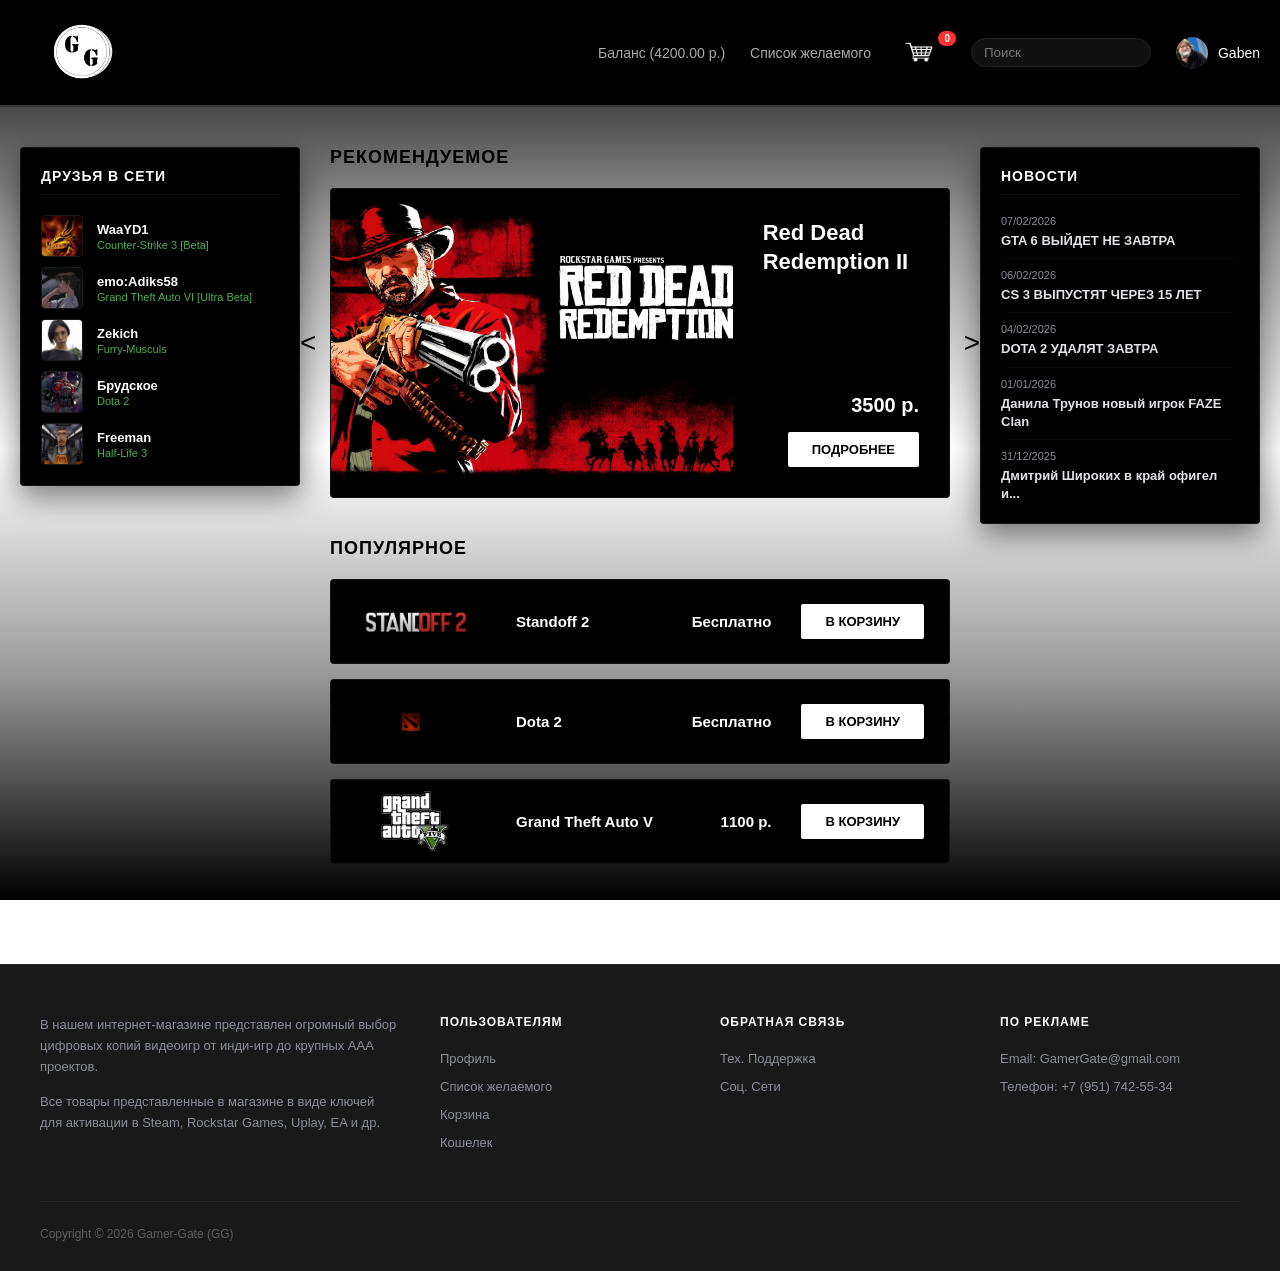
==== index.html @ 9c029a57 "Add files via upload" ====
<!DOCTYPE html>
<html lang="ru">
<head>
    <meta charset="UTF-8">
    <meta name="viewport" content="width=device-width, initial-scale=1.0">
    <title>GamerGate — Главная</title>
    <link rel="stylesheet" href="style.css">
</head>
<body>

    <header>
        <div class="header-container">
            <a href="index.html" class="logo-block">
                <img src="img/logo.png" alt="Логотип" class="logo-img">
            </a>
            <div class="nav-right">
                <span class="balance">Баланс (4200,00 р.)</span>
                <a href="#">Список желаемого</a>
                <a href="purchase.html" class="cart-btn">
                    <img src="img/cart.png" alt="Корзина">
                    <span id="cart-count">0</span>
                </a>
                <div class="search-bar">
                    <input type="text" placeholder="Поиск">
                </div>
                <div class="profile-zone">
                    <img src="img/user.jpeg" alt="Профиль" class="profile-avatar">
                    <span>Gaben</span>
                </div>
            </div>
        </div>
    </header>

    <div class="main-wrapper">
        <div class="index-grid">
            
            <aside class="panel-dark friends-block">
                <h3>Друзья в сети</h3>
                <div class="friend-list-inner">
                    <div class="friend-item">
                        <div class="friend-avatar-wrapper">
                            <img src="img/friend1.jpg" alt="" class="friend-avatar">
                        </div>
                        <div class="friend-info"><h4>WaaYD1</h4><p>Counter-Strike 3 [Beta]</p></div>
                    </div>
                    <div class="friend-item">
                        <div class="friend-avatar-wrapper">
                            <img src="img/friend2.jpg" alt="" class="friend-avatar">
                        </div>
                        <div class="friend-info"><h4>emo:Adiks58</h4><p>Grand Theft Auto VI [Ultra Beta]</p></div>
                    </div>
                    <div class="friend-item">
                        <div class="friend-avatar-wrapper">
                            <img src="img/friend3.jpg" alt="" class="friend-avatar">
                        </div>
                        <div class="friend-info"><h4>Zekich</h4><p>Furry-Musculs</p></div>
                    </div>
                    <div class="friend-item">
                        <div class="friend-avatar-wrapper">
                            <img src="img/friend4.jpg" alt="" class="friend-avatar">
                        </div>
                        <div class="friend-info"><h4>Брудское</h4><p>Dota 2</p></div>
                    </div>
                    <div class="friend-item">
                        <div class="friend-avatar-wrapper">
                            <img src="img/friend5.jpg" alt="" class="friend-avatar">
                        </div>
                        <div class="friend-info"><h4>Freeman</h4><p>Half-Life 3</p></div>
                    </div>
                </div>
            </aside>

            <section class="center-column">
                <h2 class="section-title">Рекомендуемое</h2>
                <div class="slider-container">
                    <button class="slider-arrow">&lt;</button>
                    <a href="product.html" class="hero-banner">
                        <img src="img/rdr2.jpg" class="hero-img" alt="RDR2">
                        <div class="hero-details">
                            <h2>Red Dead Redemption II</h2>
                            <div class="hero-price-zone">
                                <div class="hero-price">3500 р.</div>
                                <span class="btn-prime">Подробнее</span>
                            </div>
                        </div>
                    </a>
                    <button class="slider-arrow">&gt;</button>
                </div>

                <h2 class="section-title">Популярное</h2>
                <div class="list-rows">
                    <a href="standoff2.html" class="game-row-link">
                        <div class="row-game">
                            <img src="img/standoff2.jpg" class="row-game-img" alt="Standoff 2">
                            <div class="row-title">Standoff 2</div>
                            <div class="row-meta">
                                <span class="row-price">Бесплатно</span>
                                <button class="btn-prime add-to-cart-btn" data-id="standoff2" data-name="Standoff 2" data-price="0" data-img="img/standoff2.jpg" onclick="event.preventDefault();">В корзину</button>
                            </div>
                        </div>
                    </a>
                    <a href="dota2.html" class="game-row-link">
                        <div class="row-game">
                            <img src="img/dota2.jpg" class="row-game-img" alt="Dota 2">
                            <div class="row-title">Dota 2</div>
                            <div class="row-meta">
                                <span class="row-price">Бесплатно</span>
                                <button class="btn-prime add-to-cart-btn" data-id="dota2" data-name="Dota 2" data-price="0" data-img="img/dota2.jpg" onclick="event.preventDefault();">В корзину</button>
                            </div>
                        </div>
                    </a>
                    <a href="gtav.html" class="game-row-link">
                        <div class="row-game">
                            <img src="img/gta5v.png" class="row-game-img" alt="GTA V">
                            <div class="row-title">Grand Theft Auto V</div>
                            <div class="row-meta">
                                <span class="row-price">1100 р.</span>
                                <button class="btn-prime add-to-cart-btn" data-id="gta5" data-name="Grand Theft Auto V" data-price="1100" data-img="img/gtav.png" onclick="event.preventDefault();">В корзину</button>
                            </div>
                        </div>
                    </a>
                </div>
            </section>

            <aside class="panel-dark news-block">
                <h3>Новости</h3>
                <div class="news-list-inner">
                    <div class="news-item">
                        <div class="news-date">07/02/2026</div>
                        <div class="news-text">GTA 6 ВЫЙДЕТ НЕ ЗАВТРА</div>
                    </div>
                    <div class="news-item">
                        <div class="news-date">06/02/2026</div>
                        <div class="news-text">CS 3 ВЫПУСТЯТ ЧЕРЕЗ 15 ЛЕТ</div>
                    </div>
                    <div class="news-item">
                        <div class="news-date">04/02/2026</div>
                        <div class="news-text">DOTA 2 УДАЛЯТ ЗАВТРА</div>
                    </div>
                    <div class="news-item">
                        <div class="news-date">01/01/2026</div>
                        <div class="news-text">Данила Трунов новый игрок FAZE Clan</div>
                    </div>
                    <div class="news-item">
                        <div class="news-date">31/12/2025</div>
                        <div class="news-text">Дмитрий Широких в край офигел и...</div>
                    </div>
                </div>
            </aside>

        </div>
    </div>

    <footer>
        <div class="footer-content">
            <div class="footer-about">
                <p>В нашем интернет-магазине представлен огромный выбор цифровых копий видеоигр от инди-игр до крупных ААА проектов.</p>
                <p>Все товары представленные в магазине в виде ключей для активации в Steam, Rockstar Games, Uplay, EA и др.</p>
            </div>
            <div class="footer-column">
                <h4>Пользователям</h4>
                <ul>
                    <li><a href="#">Профиль</a></li>
                    <li><a href="#">Список желаемого</a></li>
                    <li><a href="purchase.html">Корзина</a></li>
                    <li><a href="#">Кошелек</a></li>
                </ul>
            </div>
            <div class="footer-column">
                <h4>Обратная связь</h4>
                <ul>
                    <li><a href="#">Тех. Поддержка</a></li>
                    <li><a href="#">Соц. Сети</a></li>
                </ul>
            </div>
            <div class="footer-column">
                <h4>По рекламе</h4>
                <ul>
                    <li><a href="mailto:GamerGate@gmail.com">Email: GamerGate@gmail.com</a></li>
                    <li><a href="tel:+79517425534">Телефон: +7 (951) 742-55-34</a></li>
                </ul>
            </div>
        </div>
        <div class="footer-bottom">
            <p>Copyright © 2026 Gamer-Gate (GG)</p>
        </div>
    </footer>

    <script src="cart.js"></script>
</body>
</html>
---- style.css ----
:root {
    --bg-color: #0b0c0f;
    --panel-bg: #000000;
    --border-color: rgba(255, 255, 255, 0.08);
    --text-main: #ffffff;
    --text-muted: #8a8d98;
    --accent-color: #ffffff;
}

* {
    margin: 0;
    padding: 0;
    box-sizing: border-box;
    font-family: -apple-system, BlinkMacSystemFont, "Segoe UI", Roboto, Helvetica, Arial, sans-serif;
}

body {
    background: linear-gradient(to bottom, #000000 0%, #999999 25%, #ffffff 50%, #999999 75%, #000000 100%);
    background-attachment: fixed;
    color: #000000;
    min-height: 100vh;
    display: flex;
    flex-direction: column;
}

header {
    background-color: #000000;
    color: #ffffff;
    border-bottom: 2px solid #333;
    position: sticky;
    top: 0;
    z-index: 100;
    width: 100%;
}

.header-container {
    max-width: 1400px;
    width: 100%;
    margin: 0 auto;
    padding: 15px 20px;
    display: flex;
    justify-content: space-between;
    align-items: center;
}

.logo-block {
    display: flex;
    align-items: center;
    text-decoration: none;
}

.logo-img {
    height: 75px;
    width: auto;
    object-fit: contain;
}

.nav-right {
    display: flex;
    align-items: center;
    gap: 25px;
    font-size: 14px;
}

.nav-right a {
    color: #aaaaaa;
    text-decoration: none;
    transition: color 0.2s;
}

.nav-right a:hover {
    color: #ffffff;
}

.balance {
    color: #ffffff;
}

.cart-btn {
    position: relative;
    display: flex;
    align-items: center;
}

.cart-btn img {
    width: 50px;
    height: auto;
}

#cart-count {
    position: absolute;
    top: -7px;
    right: -10px;
    background-color: #ff3333;
    color: #fff;
    font-size: 10px;
    font-weight: bold;
    padding: 2px 6px;
    border-radius: 10px;
}

.search-bar input {
    background-color: #111;
    border: 1px solid #222;
    padding: 6px 12px;
    border-radius: 20px;
    color: #fff;
    outline: none;
    width: 180px;
}

.profile-zone {
    display: flex;
    align-items: center;
    gap: 10px;
}

.profile-zone img {
    width: 32px;
    height: 32px;
    border-radius: 50%;
    object-fit: cover;
    background-color: #222;
}

.main-wrapper {
    max-width: 1400px;
    width: 100%;
    margin: 40px auto;
    padding: 0 20px;
    flex: 1;
}

.section-title {
    font-size: 18px;
    text-transform: uppercase;
    letter-spacing: 1px;
    margin-bottom: 20px;
    color: #000000;
}

.index-grid {
    display: grid;
    grid-template-columns: 280px 1fr 280px;
    gap: 30px;
    align-items: start;
}

.center-column {
    display: flex;
    flex-direction: column;
    width: 100%;
}

.slider-container {
    position: relative;
    display: flex;
    align-items: center;
    margin-bottom: 40px;
    width: 100%;
}

.slider-arrow {
    background: none;
    border: none;
    color: #000000;
    font-size: 28px;
    cursor: pointer;
    padding: 10px;
    transition: color 0.2s;
    position: absolute;
    top: 50%;
    transform: translateY(-50%);
    z-index: 10;
}

.slider-arrow:first-of-type {
    left: -40px;
}

.slider-arrow:last-of-type {
    right: -40px;
}

.slider-arrow:hover {
    color: #555555;
}

.hero-banner {
    width: 100%;
    display: flex;
    background-color: var(--panel-bg);
    border: 1px solid var(--border-color);
    height: 310px;
    text-decoration: none;
    color: inherit;
    border-radius: 4px;
    overflow: hidden;
    transition: transform 0.2s, border-color 0.2s;
}

.hero-banner:hover {
    transform: translateY(-2px);
    border-color: rgba(255,255,255,0.2);
}

.hero-img {
    width: 65%;
    height: 100%;
    object-fit: cover;
}

.hero-details {
    width: 35%;
    padding: 30px;
    display: flex;
    flex-direction: column;
    justify-content: space-between;
    background: linear-gradient(90deg, rgba(0,0,0,0.5) 0%, rgba(0,0,0,0) 100%);
    color: #ffffff;
}

.hero-details h2 {
    font-size: 22px;
    font-weight: 600;
    line-height: 1.3;
}

.hero-price-zone {
    text-align: right;
}

.hero-price {
    font-size: 20px;
    font-weight: 700;
    margin-bottom: 15px;
}

.btn-prime {
    background-color: var(--accent-color);
    color: #000000;
    border: none;
    padding: 10px 24px;
    font-weight: bold;
    font-size: 13px;
    cursor: pointer;
    text-transform: uppercase;
    text-decoration: none;
    display: inline-block;
    border-radius: 2px;
    transition: background 0.2s;
}

.btn-prime:hover {
    background-color: #e0e0e0;
}

.list-rows {
    display: flex;
    flex-direction: column;
    gap: 15px;
    width: 100%;
}

.game-row-link {
    text-decoration: none;
    color: inherit;
    width: 100%;
}

.row-game {
    background-color: var(--panel-bg);
    border: 1px solid var(--border-color);
    display: flex;
    align-items: center;
    justify-content: space-between;
    height: 85px;
    padding-right: 25px;
    border-radius: 4px;
    overflow: hidden;
    transition: background-color 0.2s, border-color 0.2s;
    width: 100%;
}

.row-game:hover {
    background-color: #050608;
    border-color: rgba(255,255,255,0.15);
}

.row-game-img {
    width: 160px;
    height: 100%;
    object-fit: cover;
}

.row-title {
    flex: 1;
    padding-left: 25px;
    font-weight: 600;
    font-size: 15px;
    color: #ffffff;
}

.row-meta {
    display: flex;
    align-items: center;
    gap: 30px;
    color: #ffffff;
}

.row-price {
    font-weight: 700;
    font-size: 15px;
}

.panel-dark {
    background-color: var(--panel-bg);
    border: 1px solid var(--border-color);
    border-radius: 4px;
    padding: 20px;
    display: flex;
    flex-direction: column;
    box-shadow: 0 10px 30px rgba(0,0,0,0.5);
    height: fit-content;
}

.panel-dark h3 {
    font-size: 14px;
    text-transform: uppercase;
    letter-spacing: 1px;
    margin-bottom: 20px;
    color: var(--text-main);
    border-bottom: 1px solid var(--border-color);
    padding-bottom: 10px;
}

.friend-list-inner, .news-list-inner {
    display: flex;
    flex-direction: column;
    justify-content: flex-start;
    gap: 10px;
}

.friend-item {
    display: flex;
    align-items: center;
    gap: 14px;
}

.friend-avatar-wrapper {
    position: relative;
    width: 42px;
    height: 42px;
    flex-shrink: 0;
}

.friend-avatar {
    width: 100%;
    height: 100%;
    object-fit: cover;
    border-radius: 4px;
    border: 1px solid rgba(255,255,255,0.1);
}

.friend-info h4 {
    font-size: 13px;
    color: var(--text-main);
    margin-bottom: 2px;
}

.friend-info p {
    font-size: 11px;
    color: #4caf50;
}

.news-item {
    border-bottom: 1px solid rgba(255,255,255,0.03);
    padding-bottom: 8px;
}

.news-item:last-child {
    border: none;
    padding-bottom: 0;
}

.news-date {
    font-size: 11px;
    color: var(--text-muted);
    margin-bottom: 5px;
}

.news-text {
    font-size: 13px;
    font-weight: 600;
    color: #e1e3e6;
    line-height: 1.4;
}

footer {
    background-color: rgba(0, 0, 0, 0.9);
    border-top: 1px solid var(--border-color);
    padding: 50px 40px 30px 40px;
    margin-top: 60px;
    color: #ffffff;
}

.footer-content {
    max-width: 1400px;
    margin: 0 auto;
    display: grid;
    grid-template-columns: 1.5fr repeat(3, 1fr);
    gap: 40px;
    margin-bottom: 40px;
}

.footer-about {
    font-size: 13px;
    color: var(--text-muted);
    line-height: 1.6;
}

.footer-about p {
    margin-bottom: 15px;
}

.footer-column h4 {
    font-size: 12px;
    text-transform: uppercase;
    letter-spacing: 1px;
    color: var(--text-main);
    margin-bottom: 20px;
}

.footer-column ul {
    list-style: none;
}

.footer-column ul li {
    margin-bottom: 10px;
}

.footer-column ul li a {
    color: var(--text-muted);
    text-decoration: none;
    font-size: 13px;
    transition: color 0.2s;
}

.footer-column ul li a:hover {
    color: var(--text-main);
}

.footer-bottom {
    max-width: 1400px;
    margin: 0 auto;
    border-top: 1px solid rgba(255,255,255,0.05);
    padding-top: 25px;
    font-size: 12px;
    color: rgba(255,255,255,0.3);
}

.product-page-wrapper {
    max-width: 950px;
    margin: 0 auto;
    display: flex;
    flex-direction: column;
    gap: 40px;
}

.product-page-title {
    font-size: 20px;
    color: #ffffff;
    text-transform: none;
    font-weight: 600;
    letter-spacing: 0.5px;
    margin-bottom: -25px;
}

.product-hero-card {
    background-color: #000000;
    border: 3px solid #333333;
    display: flex;
    width: 100%;
    height: 380px;
    overflow: hidden;
}

.hero-card-left {
    width: 60%;
    height: 100%;
    border-right: 3px solid #333333;
}

.hero-card-img {
    width: 100%;
    height: 100%;
    object-fit: cover;
}

.hero-card-right {
    width: 40%;
    padding: 25px;
    display: flex;
    flex-direction: column;
    background-color: #000000;
    color: #ffffff;
}

.hero-card-right h3 {
    font-size: 18px;
    margin-bottom: 20px;
    font-weight: 600;
}

.hero-card-desc {
    font-size: 13px;
    line-height: 1.5;
    color: #e0e0e0;
    margin-bottom: auto;
}

.hero-card-meta {
    font-size: 13px;
    display: flex;
    flex-direction: column;
    gap: 4px;
    border-top: 1px solid #222;
    padding-top: 15px;
}

.hero-card-meta p span {
    color: #888888;
}

.product-editions-list {
    display: flex;
    flex-direction: column;
    gap: 25px;
    width: 100%;
}

.edition-row {
    background-color: #000000;
    border: 3px solid #333333;
    height: 75px;
    display: flex;
    align-items: center;
    justify-content: space-between;
    padding: 0 30px;
    color: #ffffff;
}

.edition-name {
    font-size: 18px;
    font-weight: 600;
    letter-spacing: 0.5px;
}

.edition-meta {
    display: flex;
    align-items: center;
    gap: 35px;
}

.edition-price {
    font-size: 20px;
    font-weight: 700;
    letter-spacing: 0.5px;
}

.btn-edition-cart {
    background-color: #cccccc;
    color: #000000;
    border: none;
    padding: 8px 18px;
    font-size: 13px;
    font-weight: bold;
    cursor: pointer;
    border-radius: 3px;
    transition: background-color 0.2s;
}

.btn-edition-cart:hover {
    background-color: #ffffff;
}

.checkout-wrapper {
    max-width: 950px;
    margin: 0 auto;
    display: flex;
    flex-direction: column;
    gap: 40px;
}

.checkout-main-title {
    font-size: 20px;
    color: #ffffff;
    font-weight: 600;
    letter-spacing: 0.5px;
    margin-bottom: -25px;
}

.checkout-item-card {
    background-color: #000000;
    border: 3px solid #333333;
    display: flex;
    width: 100%;
    height: 180px;
    overflow: hidden;
}

.checkout-item-left {
    width: 45%;
    height: 100%;
    border-right: 3px solid #333333;
}

.checkout-item-img {
    width: 100%;
    height: 100%;
    object-fit: cover;
}

.checkout-item-right {
    width: 55%;
    padding: 20px 30px;
    display: flex;
    flex-direction: column;
    justify-content: space-between;
    background-color: #000000;
    color: #ffffff;
}

.checkout-item-right h3 {
    font-size: 18px;
    font-weight: 600;
}

.checkout-item-price {
    font-size: 24px;
    font-weight: 700;
    margin: 10px 0;
}

.checkout-item-actions {
    display: flex;
    gap: 30px;
}

.btn-action {
    background: none;
    border: none;
    color: #ffffff;
    font-size: 14px;
    font-weight: 600;
    cursor: pointer;
    text-decoration: underline;
    padding: 0;
}

.btn-action:hover {
    color: #cccccc;
}

.checkout-columns {
    display: grid;
    grid-template-columns: 1fr 1fr;
    gap: 30px;
    align-items: start;
}

.checkout-panel {
    background-color: #000000;
    border: 3px solid #333333;
    padding: 25px 30px;
    display: flex;
    flex-direction: column;
    color: #ffffff;
}

.checkout-panel h3 {
    font-size: 16px;
    font-weight: 600;
    margin-bottom: 25px;
}

.payment-methods {
    display: grid;
    grid-template-columns: repeat(3, 1fr);
    gap: 15px;
    margin-bottom: 25px;
}

.method-option {
    cursor: pointer;
    position: relative;
}

.method-option input[type="radio"] {
    position: absolute;
    opacity: 0;
    width: 0;
    height: 0;
}

.method-box {
    border: 2px solid #222222;
    background-color: #050505;
    padding: 35px 10px;
    height: 150px;
    width: 150px;
    display: flex;
    flex-direction: column;
    align-items: center;
    justify-content: space-between;
    text-align: center;
    transition: border-color 0.2s;
}

.method-box img {
    max-width: 75px;
    max-height: 75px;
    object-fit: contain;
}

.method-box span {
    font-size: 11px;
    line-height: 1.3;
    color: #cccccc;
}

.method-option input[type="radio"]:checked + .method-box {
    border-color: #ffffff;
}

.email-form-group {
    display: flex;
    flex-direction: column;
    gap: 10px;
    margin-bottom: 25px;
}

.email-form-group label {
    font-size: 14px;
    color: #ffffff;
}

.email-form-group input {
    background-color: #cccccc;
    border: none;
    height: 35px;
    padding: 0 12px;
    color: #000000;
    font-size: 14px;
    font-weight: 500;
    outline: none;
}

.btn-checkout-action {
    background-color: #cccccc;
    color: #000000;
    border: none;
    height: 32px;
    width: 120px;
    margin: 0 auto;
    font-size: 13px;
    font-weight: bold;
    cursor: pointer;
    transition: background-color 0.2s;
}

.btn-checkout-action:hover {
    background-color: #ffffff;
}
.wallet-container {
    max-width: 600px;
    margin: 40px auto;
    padding: 0 15px;
}

.wallet-title {
    font-size: 28px;
    font-weight: 700;
    margin-bottom: 25px;
    color: #ffffff;
}

.wallet-card {
    padding: 30px;
    border-radius: 8px;
}

.wallet-current-info {
    display: flex;
    justify-content: space-between;
    align-items: center;
    padding-bottom: 20px;
    margin-bottom: 25px;
    border-bottom: 1px solid rgba(255, 255, 255, 0.08);
    font-size: 18px;
    color: #8a8d98;
}

.wallet-current-info strong {
    color: #ffffff;
    font-size: 22px;
}

.form-group {
    display: flex;
    flex-direction: column;
    gap: 10px;
    margin-bottom: 25px;
}

.form-group label {
    font-size: 14px;
    color: #8a8d98;
}

.form-group input {
    background-color: #16171b;
    border: 1px solid rgba(255, 255, 255, 0.08);
    padding: 14px;
    border-radius: 4px;
    color: #ffffff;
    font-size: 16px;
    outline: none;
    transition: border-color 0.3s;
}

.form-group input:focus {
    border-color: #ffffff;
}

.payment-methods-title {
    font-size: 14px;
    color: #8a8d98;
    margin-bottom: 15px;
}

.payment-methods-grid {
    display: grid;
    grid-template-columns: repeat(3, 1fr);
    gap: 15px;
    margin-bottom: 30px;
}

.method-card {
    background-color: #16171b;
    border: 1px solid rgba(255, 255, 255, 0.08);
    padding: 20px 10px;
    text-align: center;
    border-radius: 4px;
    cursor: pointer;
    transition: all 0.3s;
    position: relative;
    display: flex;
    flex-direction: column;
    align-items: center;
    justify-content: center;
    gap: 10px;
}

.method-card input[type="radio"] {
    position: absolute;
    opacity: 0;
    width: 0;
    height: 0;
}

.method-card .method-name {
    color: #8a8d98;
    font-size: 14px;
    font-weight: 500;
}

.method-card.active {
    border-color: #ffffff;
    background-color: rgba(255, 255, 255, 0.03);
}

.method-card.active .method-name {
    color: #ffffff;
}

.method-img {
    width: 40px;
    height: 40px;
    object-fit: contain;
    opacity: 0.6;
    transition: opacity 0.3s;
}

.method-card.active .method-img {
    opacity: 1;
}

.btn-wallet-action {
    width: 100%;
    background-color: #ffffff;
    color: #000000;
    border: none;
    padding: 16px;
    font-size: 16px;
    font-weight: 600;
    border-radius: 4px;
    cursor: pointer;
    transition: opacity 0.3s;
}

.btn-wallet-action:hover {
    opacity: 0.9;
}

.burger-menu-btn {
    display: none;
}

@media (max-width: 768px) {
    .burger-menu-btn {
        display: flex !important;
        flex-direction: column;
        justify-content: space-between;
        width: 26px;
        height: 18px;
        cursor: pointer;
        z-index: 110;
        order: 2;
    }
    .burger-menu-btn span {
        display: block;
        height: 2px;
        width: 100%;
        background-color: #ffffff;
        transition: 0.3s;
    }
    .burger-menu-btn.active span:nth-child(1) {
        transform: translateY(8px) rotate(45deg);
    }
    .burger-menu-btn.active span:nth-child(2) {
        opacity: 0;
    }
    .burger-menu-btn.active span:nth-child(3) {
        transform: translateY(-8px) rotate(-45deg);
    }
    .header-container {
        display: flex !important;
        flex-wrap: wrap !important;
        justify-content: space-between !important;
        align-items: center !important;
        padding: 15px !important;
    }
    .logo-block {
        order: 1;
    }
    .nav-right {
        display: grid !important;
        grid-template-columns: 1fr auto auto !important;
        gap: 15px !important;
        width: 100% !important;
        margin-top: 15px !important;
        align-items: center !important;
        order: 3;
    }
    a.balance {
        grid-column: span 3 !important;
        display: none !important;
        padding: 12px 0 !important;
        border-bottom: 1px solid rgba(255, 255, 255, 0.1) !important;
        text-decoration: none;
        color: #ffffff;
        order: 1;
    }
    .nav-right > a:not(.cart-btn):not(.balance) {
        grid-column: span 3 !important;
        display: none !important;
        padding: 12px 0 !important;
        border-bottom: 1px solid rgba(255, 255, 255, 0.1) !important;
        text-decoration: none;
        color: #ffffff;
        order: 2;
    }
    
    .nav-right.active a.balance,
    .nav-right.active > a:not(.cart-btn):not(.balance) {
        display: block !important;
    }

    .search-bar {
        grid-column: 1 !important;
        width: 100% !important;
        display: flex !important;
        align-items: center !important;
        order: 3;
    }
    .search-bar input {
        width: 100% !important;
        box-sizing: border-box !important;
    }

    .cart-btn {
        grid-column: 2 !important;
        display: flex !important;
        align-items: center !important;
        justify-content: center !important;
        order: 4;
    }
    .profile-zone {
        grid-column: 3 !important;
        display: flex !important;
        align-items: center !important;
        order: 5;
    }
    .profile-zone span {
        display: none !important;
    }
}

@media (max-width: 576px) {
    .payment-methods-grid {
        grid-template-columns: 1fr;
    }
    .wallet-card {
        padding: 20px;
    }
}
@media (max-width: 1200px) {
    .index-grid {
        grid-template-columns: 250px 1fr;
    }
    .index-grid aside:last-of-type {
        grid-column: span 2;
    }
}

@media (max-width: 992px) {
    .header-container {
        padding: 15px 20px;
        flex-wrap: wrap;
        gap: 15px;
    }
    .nav-right {
        width: 100%;
        justify-content: space-between;
        order: 3;
    }
    .index-grid {
        display: flex !important;
        flex-direction: column !important;
        gap: 30px;
    }
    .index-grid section {
        order: 1 !important;
        width: 100%;
    }
    .index-grid aside.friends-block, .index-grid aside.news-block {
        width: 100%;
        height: auto;
    }
    .friend-list-inner, .news-list-inner {
        gap: 15px;
    }
    .footer-content {
        grid-template-columns: 1fr 1fr;
    }
    .checkout-columns {
        grid-template-columns: 1fr;
    }
}

@media (max-width: 850px) {
    .product-hero-card {
        flex-direction: column;
        height: auto;
    }
    .hero-card-left, .hero-card-right {
        width: 100%;
    }
    .hero-card-left {
        height: 250px;
        border-right: none;
        border-bottom: 3px solid #333333;
    }
    .edition-row {
        height: auto;
        flex-direction: column;
        padding: 20px;
        gap: 15px;
        align-items: flex-start;
    }
    .edition-meta {
        width: 100%;
        justify-content: space-between;
    }
}

@media (max-width: 576px) {
    .slider-arrow {
        display: none;
    }
    .slider-container {
        padding: 0;
    }
    .hero-banner {
        flex-direction: column;
        height: auto;
    }
    .hero-img, .hero-details {
        width: 100%;
    }
    .hero-details {
        gap: 20px;
    }
    .row-game {
        height: auto;
        flex-direction: column;
        align-items: flex-start;
        padding: 15px;
        gap: 15px;
    }
    .row-game-img {
        width: 100%;
        height: 150px;
    }
    .row-title {
        padding-left: 0;
    }
    .row-meta {
        width: 100%;
        justify-content: space-between;
    }
    .footer-content {
        grid-template-columns: 1fr;
    }
    .checkout-item-card {
        flex-direction: column;
        height: auto;
    }
    .checkout-item-left, .checkout-item-right {
        width: 100%;
    }
    .checkout-item-left {
        height: 120px;
        border-right: none;
        border-bottom: 3px solid #333333;
    }
    .payment-methods {
        grid-template-columns: 1fr;
    }
    .method-box {
        height: 90px;
        flex-direction: row;
        justify-content: flex-start;
        gap: 20px;
        padding: 0 20px;
        text-align: left;
    }
}
.method-card {
    background-color: #16171b;
    border: 1px solid rgba(255, 255, 255, 0.08);
    padding: 20px 10px;
    text-align: center;
    border-radius: 4px;
    cursor: pointer;
    transition: all 0.3s;
    position: relative;
    display: flex;
    flex-direction: column;
    align-items: center;
    justify-content: center;
    gap: 10px;
}

.method-img {
    width: 40px;
    height: 40px;
    object-fit: contain;
    opacity: 0.6;
    transition: opacity 0.3s;
}

.method-card.active .method-img {
    opacity: 1;
}
.burger-menu-btn {
    display: none;
}

@media (max-width: 768px) {
    .burger-menu-btn {
        display: flex !important;
        flex-direction: column;
        justify-content: space-between;
        width: 26px;
        height: 18px;
        cursor: pointer;
        z-index: 110;
        order: 2;
    }
    .burger-menu-btn span {
        display: block;
        height: 2px;
        width: 100%;
        background-color: #ffffff;
        transition: 0.3s;
    }
    .burger-menu-btn.active span:nth-child(1) {
        transform: translateY(8px) rotate(45deg);
    }
    .burger-menu-btn.active span:nth-child(2) {
        opacity: 0;
    }
    .burger-menu-btn.active span:nth-child(3) {
        transform: translateY(-8px) rotate(-45deg);
    }
    .header-container {
        display: flex !important;
        flex-wrap: wrap !important;
        justify-content: space-between !important;
        align-items: center !important;
        padding: 15px !important;
    }
    .logo-block {
        order: 1;
    }
    .nav-right {
        display: grid !important;
        grid-template-columns: 1fr auto auto !important;
        gap: 15px !important;
        width: 100% !important;
        margin-top: 15px !important;
        align-items: center !important;
        order: 3;
    }
    a.balance {
        grid-column: span 3 !important;
        display: none !important;
        padding: 12px 0 !important;
        border-bottom: 1px solid rgba(255, 255, 255, 0.1) !important;
        text-decoration: none;
        color: #ffffff;
        order: 1;
    }
    .nav-right > a:not(.cart-btn):not(.balance) {
        grid-column: span 3 !important;
        display: none !important;
        padding: 12px 0 !important;
        border-bottom: 1px solid rgba(255, 255, 255, 0.1) !important;
        text-decoration: none;
        color: #ffffff;
        order: 2;
    }
    
    .nav-right.active a.balance,
    .nav-right.active > a:not(.cart-btn):not(.balance) {
        display: block !important;
    }

    .search-bar {
        grid-column: 1 !important;
        width: 100% !important;
        display: flex !important;
        align-items: center !important;
        order: 3;
    }
    .search-bar input {
        width: 100% !important;
        box-sizing: border-box !important;
    }

    .cart-btn {
        grid-column: 2 !important;
        display: flex !important;
        align-items: center !important;
        justify-content: center !important;
        order: 4;
    }
    .profile-zone {
        grid-column: 3 !important;
        display: flex !important;
        align-items: center !important;
        order: 5;
    }
    .profile-zone span {
        display: none !important;
    }
}
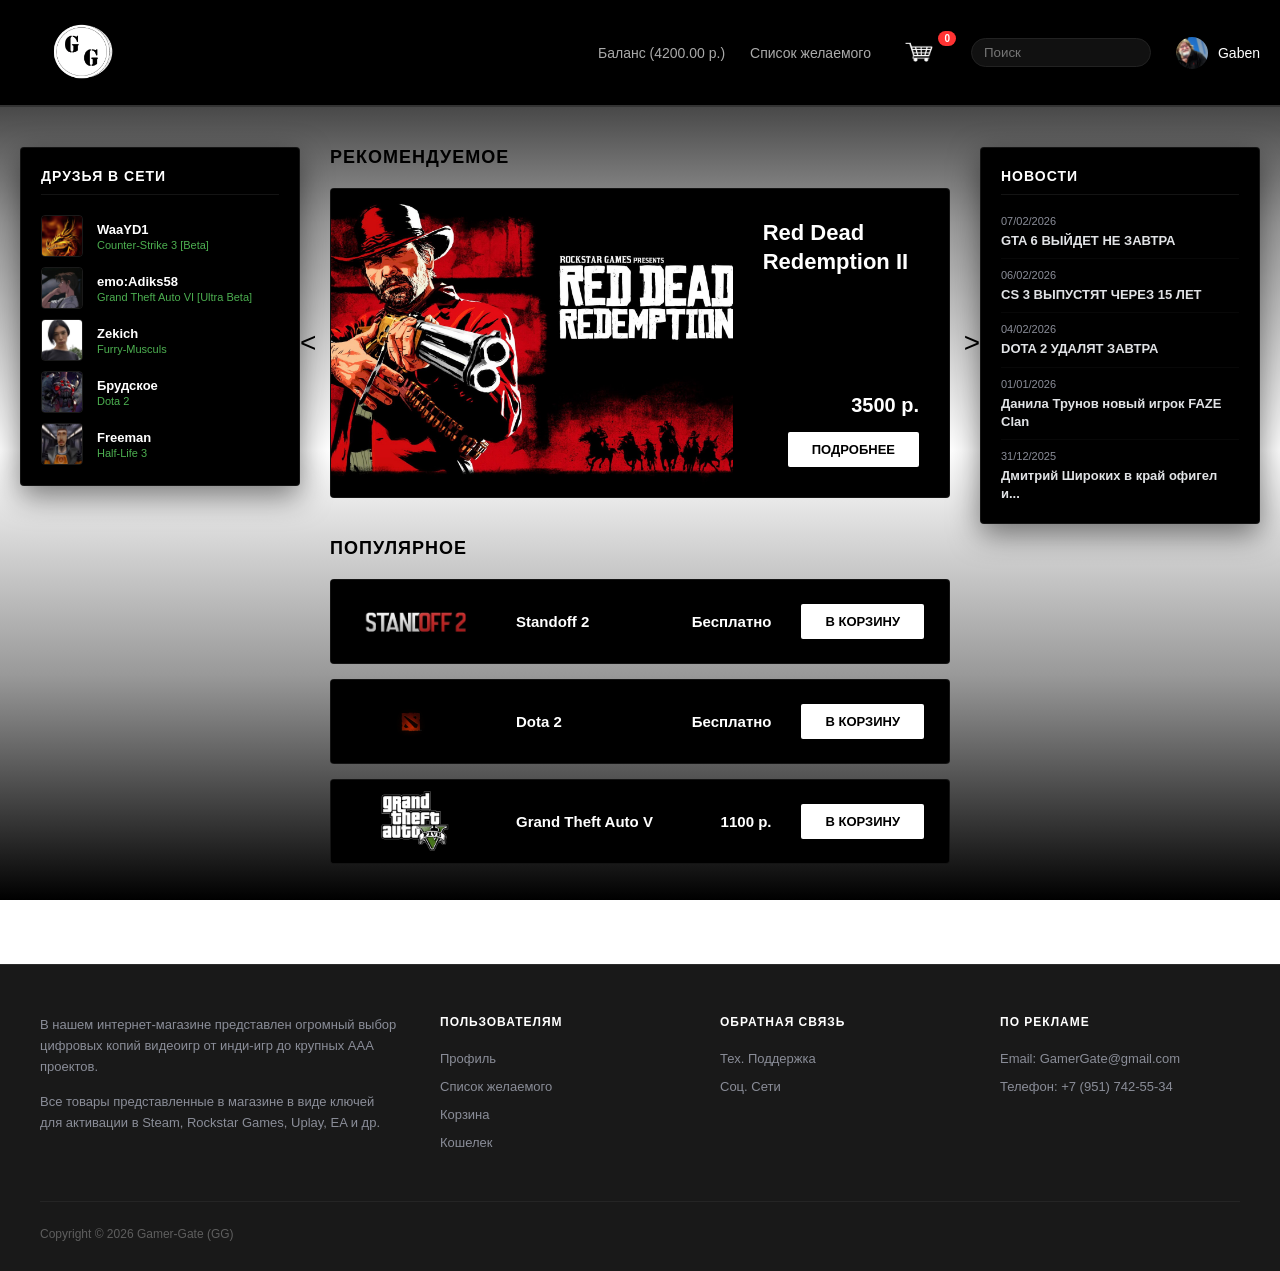
==== commit c8b064a6: "GG REBYATA" ====
--- a/index.html
+++ b/index.html
@@ -11,20 +11,20 @@
     <header>
         <div class="header-container">
             <a href="index.html" class="logo-block">
-                <img src="img/logo.png" alt="Логотип" class="logo-img">
+                <img src="img/logo.webp" alt="Логотип" class="logo-img">
             </a>
             <div class="nav-right">
                 <span class="balance">Баланс (4200,00 р.)</span>
                 <a href="#">Список желаемого</a>
                 <a href="purchase.html" class="cart-btn">
-                    <img src="img/cart.png" alt="Корзина">
+                    <img src="img/cart.webp" alt="Корзина">
                     <span id="cart-count">0</span>
                 </a>
                 <div class="search-bar">
                     <input type="text" placeholder="Поиск">
                 </div>
                 <div class="profile-zone">
-                    <img src="img/user.jpeg" alt="Профиль" class="profile-avatar">
+                    <img src="img/user.webp" alt="Профиль" class="profile-avatar">
                     <span>Gaben</span>
                 </div>
             </div>
@@ -111,11 +111,11 @@
                     </a>
                     <a href="gtav.html" class="game-row-link">
                         <div class="row-game">
-                            <img src="img/gta5v.png" class="row-game-img" alt="GTA V">
+                            <img src="img/gta5.webp" class="row-game-img" alt="GTA V">
                             <div class="row-title">Grand Theft Auto V</div>
                             <div class="row-meta">
                                 <span class="row-price">1100 р.</span>
-                                <button class="btn-prime add-to-cart-btn" data-id="gta5" data-name="Grand Theft Auto V" data-price="1100" data-img="img/gtav.png" onclick="event.preventDefault();">В корзину</button>
+                                <button class="btn-prime add-to-cart-btn" data-id="gta5" data-name="Grand Theft Auto V" data-price="1100" data-img="img/gtav.webp" onclick="event.preventDefault();">В корзину</button>
                             </div>
                         </div>
                     </a>
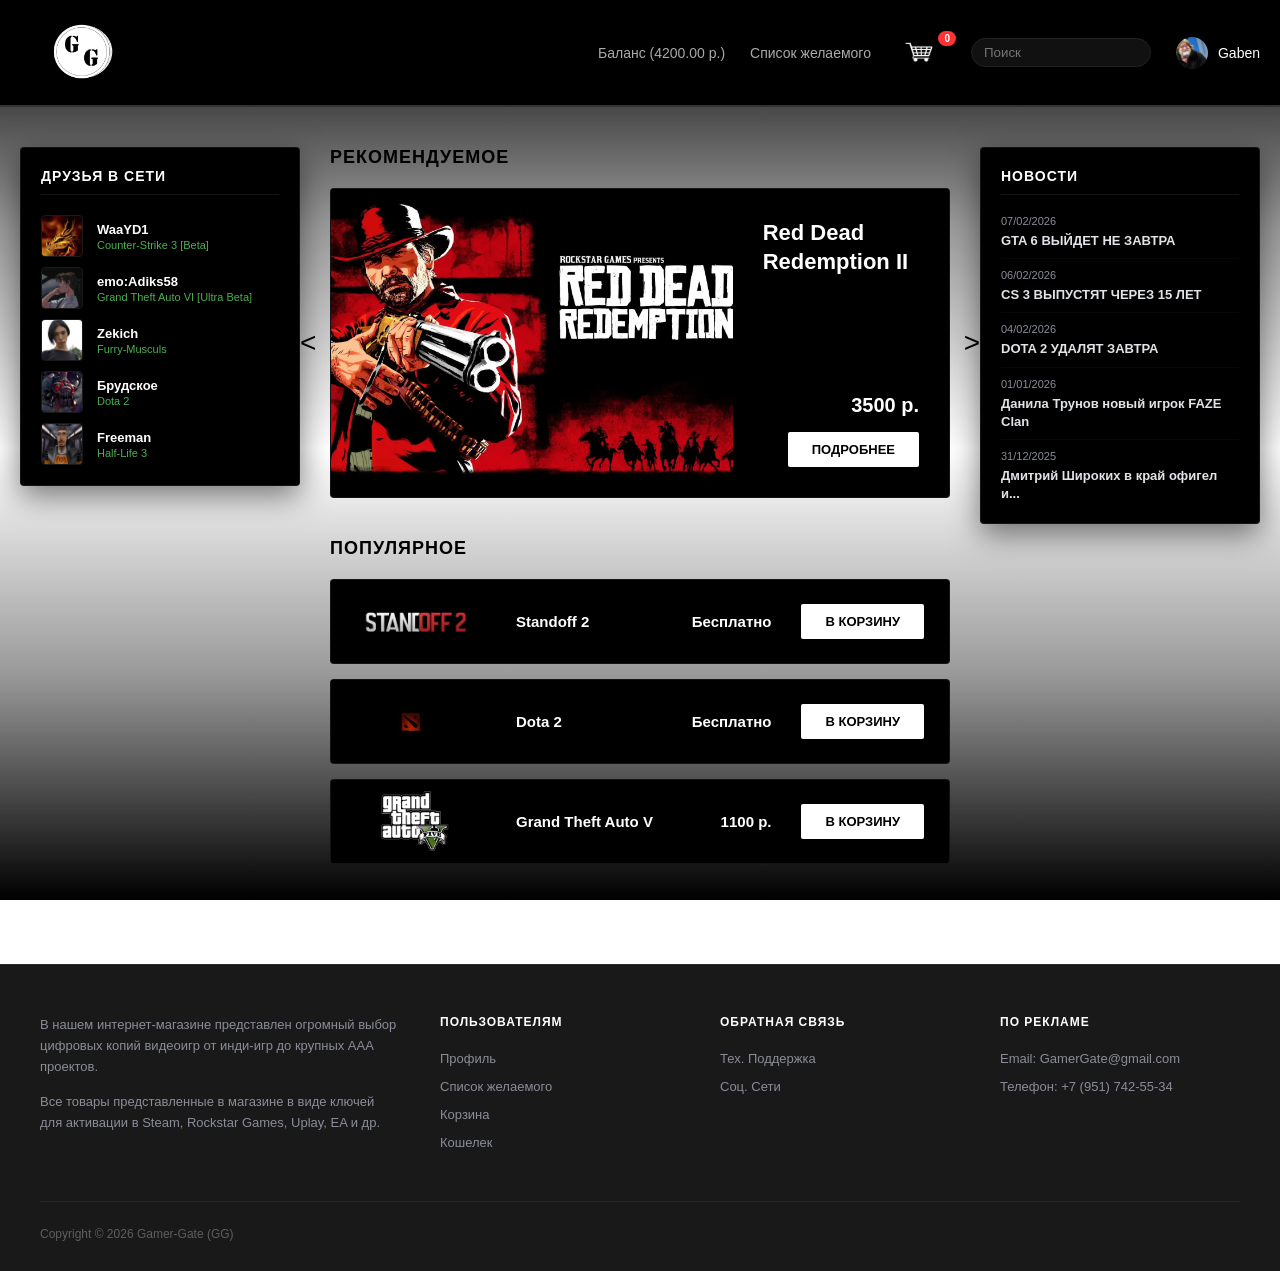
==== commit ec677bd5: "matb odna standoff dva" ====
--- a/index.html
+++ b/index.html
@@ -39,31 +39,31 @@
                 <div class="friend-list-inner">
                     <div class="friend-item">
                         <div class="friend-avatar-wrapper">
-                            <img src="img/friend1.jpg" alt="" class="friend-avatar">
+                            <img src="img/friend1.webp" alt="" class="friend-avatar">
                         </div>
                         <div class="friend-info"><h4>WaaYD1</h4><p>Counter-Strike 3 [Beta]</p></div>
                     </div>
                     <div class="friend-item">
                         <div class="friend-avatar-wrapper">
-                            <img src="img/friend2.jpg" alt="" class="friend-avatar">
+                            <img src="img/friend2.webp" alt="" class="friend-avatar">
                         </div>
                         <div class="friend-info"><h4>emo:Adiks58</h4><p>Grand Theft Auto VI [Ultra Beta]</p></div>
                     </div>
                     <div class="friend-item">
                         <div class="friend-avatar-wrapper">
-                            <img src="img/friend3.jpg" alt="" class="friend-avatar">
+                            <img src="img/friend3.webp" alt="" class="friend-avatar">
                         </div>
                         <div class="friend-info"><h4>Zekich</h4><p>Furry-Musculs</p></div>
                     </div>
                     <div class="friend-item">
                         <div class="friend-avatar-wrapper">
-                            <img src="img/friend4.jpg" alt="" class="friend-avatar">
+                            <img src="img/friend4.webp" alt="" class="friend-avatar">
                         </div>
                         <div class="friend-info"><h4>Брудское</h4><p>Dota 2</p></div>
                     </div>
                     <div class="friend-item">
                         <div class="friend-avatar-wrapper">
-                            <img src="img/friend5.jpg" alt="" class="friend-avatar">
+                            <img src="img/friend5.webp" alt="" class="friend-avatar">
                         </div>
                         <div class="friend-info"><h4>Freeman</h4><p>Half-Life 3</p></div>
                     </div>
@@ -75,7 +75,7 @@
                 <div class="slider-container">
                     <button class="slider-arrow">&lt;</button>
                     <a href="product.html" class="hero-banner">
-                        <img src="img/rdr2.jpg" class="hero-img" alt="RDR2">
+                        <img src="img/rdr2.webp" class="hero-img" alt="RDR2">
                         <div class="hero-details">
                             <h2>Red Dead Redemption II</h2>
                             <div class="hero-price-zone">
@@ -91,21 +91,21 @@
                 <div class="list-rows">
                     <a href="standoff2.html" class="game-row-link">
                         <div class="row-game">
-                            <img src="img/standoff2.jpg" class="row-game-img" alt="Standoff 2">
+                            <img src="img/standoff2.webp" class="row-game-img" alt="Standoff 2">
                             <div class="row-title">Standoff 2</div>
                             <div class="row-meta">
                                 <span class="row-price">Бесплатно</span>
-                                <button class="btn-prime add-to-cart-btn" data-id="standoff2" data-name="Standoff 2" data-price="0" data-img="img/standoff2.jpg" onclick="event.preventDefault();">В корзину</button>
+                                <button class="btn-prime add-to-cart-btn" data-id="standoff2" data-name="Standoff 2" data-price="0" data-img="img/standoff2.webp" onclick="event.preventDefault();">В корзину</button>
                             </div>
                         </div>
                     </a>
                     <a href="dota2.html" class="game-row-link">
                         <div class="row-game">
-                            <img src="img/dota2.jpg" class="row-game-img" alt="Dota 2">
+                            <img src="img/dota2.webp" class="row-game-img" alt="Dota 2">
                             <div class="row-title">Dota 2</div>
                             <div class="row-meta">
                                 <span class="row-price">Бесплатно</span>
-                                <button class="btn-prime add-to-cart-btn" data-id="dota2" data-name="Dota 2" data-price="0" data-img="img/dota2.jpg" onclick="event.preventDefault();">В корзину</button>
+                                <button class="btn-prime add-to-cart-btn" data-id="dota2" data-name="Dota 2" data-price="0" data-img="img/dota2.webp" onclick="event.preventDefault();">В корзину</button>
                             </div>
                         </div>
                     </a>
